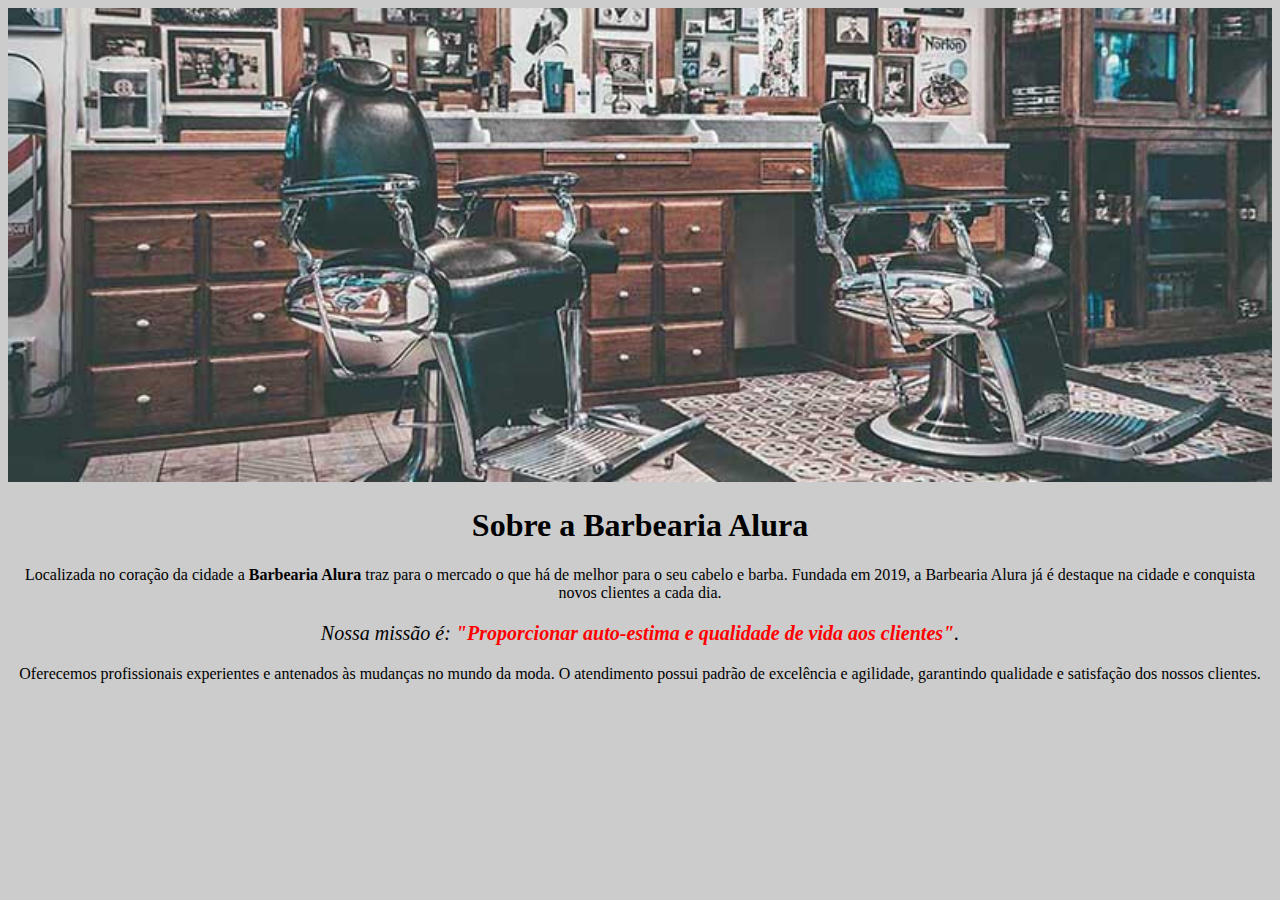
==== index.html @ 7f379510 "Parte 1 - Aula 04" ====
<!DOCTYPE html>
<html lang="pt-br">
    <head>
        <meta charset="UTF-8">
        <title>Barbearia Alura</title>
        <link rel="stylesheet" href="style.css">
    </head>
    <body>
        <img id="banner" src="banner.jpg">
        <h1>Sobre a Barbearia Alura</h1>
    
        <p>Localizada no coração da cidade a <strong>Barbearia Alura</strong> traz para o mercado o que há de melhor para o seu cabelo e barba.
        Fundada em 2019, a Barbearia Alura já é destaque na cidade e conquista novos clientes a cada dia.</p>
        
        <p id="missao"><em>Nossa missão é: <strong>"Proporcionar auto-estima e qualidade de vida aos 
        clientes"</strong>.</em></p>
        
        <p>Oferecemos profissionais experientes e antenados às mudanças no mundo da moda. O atendimento possui padrão de 
        excelência e agilidade, garantindo qualidade e satisfação dos nossos clientes.</p>
    </body>
</html>
---- style.css ----
body {
    background: #cccccc;
}

#banner {
    width: 100%;
}

h1 {
    text-align: center;
}

p {
    text-align: center;
}

#missao {
    font-size: 20px;
}

em strong {
    color: #ff0000;
}
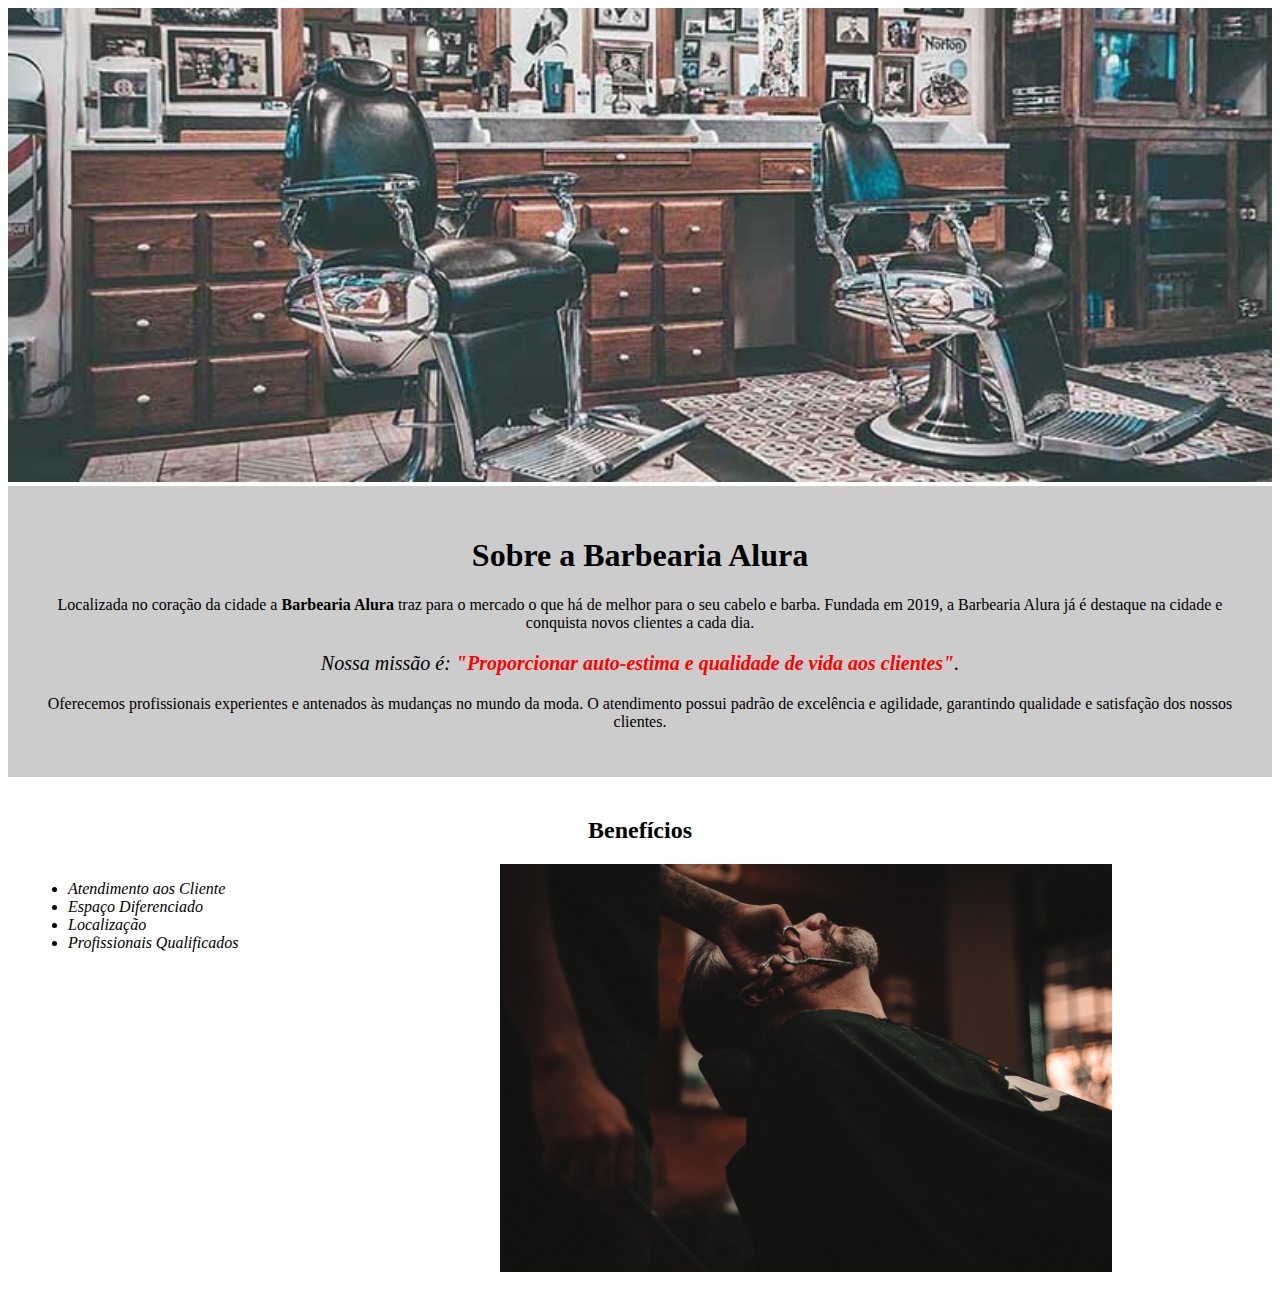
==== commit f73761ae: "Parte1 - Aula 05" ====
--- a/index.html
+++ b/index.html
@@ -7,15 +7,31 @@
     </head>
     <body>
         <img id="banner" src="banner.jpg">
-        <h1>Sobre a Barbearia Alura</h1>
+        <div class="principal">
+            <h1>Sobre a Barbearia Alura</h1>
     
-        <p>Localizada no coração da cidade a <strong>Barbearia Alura</strong> traz para o mercado o que há de melhor para o seu cabelo e barba.
-        Fundada em 2019, a Barbearia Alura já é destaque na cidade e conquista novos clientes a cada dia.</p>
+            <p>Localizada no coração da cidade a <strong>Barbearia Alura</strong> traz para o mercado o que há de melhor para o seu cabelo e barba.
+            Fundada em 2019, a Barbearia Alura já é destaque na cidade e conquista novos clientes a cada dia.</p>
+            
+            <p id="missao"><em>Nossa missão é: <strong>"Proporcionar auto-estima e qualidade de vida aos 
+            clientes"</strong>.</em></p>
+            
+            <p>Oferecemos profissionais experientes e antenados às mudanças no mundo da moda. O atendimento possui padrão de 
+            excelência e agilidade, garantindo qualidade e satisfação dos nossos clientes.</p>
+        </div>
         
-        <p id="missao"><em>Nossa missão é: <strong>"Proporcionar auto-estima e qualidade de vida aos 
-        clientes"</strong>.</em></p>
-        
-        <p>Oferecemos profissionais experientes e antenados às mudanças no mundo da moda. O atendimento possui padrão de 
-        excelência e agilidade, garantindo qualidade e satisfação dos nossos clientes.</p>
+        <div class="beneficios">
+            <h2>Benefícios</h2>
+
+            <ul>
+                <li class="itens">Atendimento aos Cliente</li>
+                <li class="itens">Espaço Diferenciado</li>
+                <li class="itens">Localização</li>
+                <li class="itens">Profissionais Qualificados</li>      
+            </ul>
+
+            <img src="beneficios.jpg" class="imagemBeneficios">
+
+        </div>
     </body>
 </html>--- a/style.css
+++ b/style.css
@@ -1,9 +1,14 @@
 body {
-    background: #cccccc;
+    
 }
 
 #banner {
     width: 100%;
+}
+
+.principal {
+    background: #cccccc;
+    padding: 30px;
 }
 
 h1 {
@@ -22,4 +27,28 @@
     color: #ff0000;
 }
 
+.itens {
+    font-style: italic;
+    
+}
+
+.beneficios {
+    background: #ffffff;
+    padding: 20px;
+}
+
+h2 {
+    text-align: center;
+}
+
+ul {
+    display: inline-block;
+    vertical-align: top;
+    width: 20%;
+    margin-right: 15%;
+}
+
+.imagemBeneficios {
+    width: 50%;
+}
      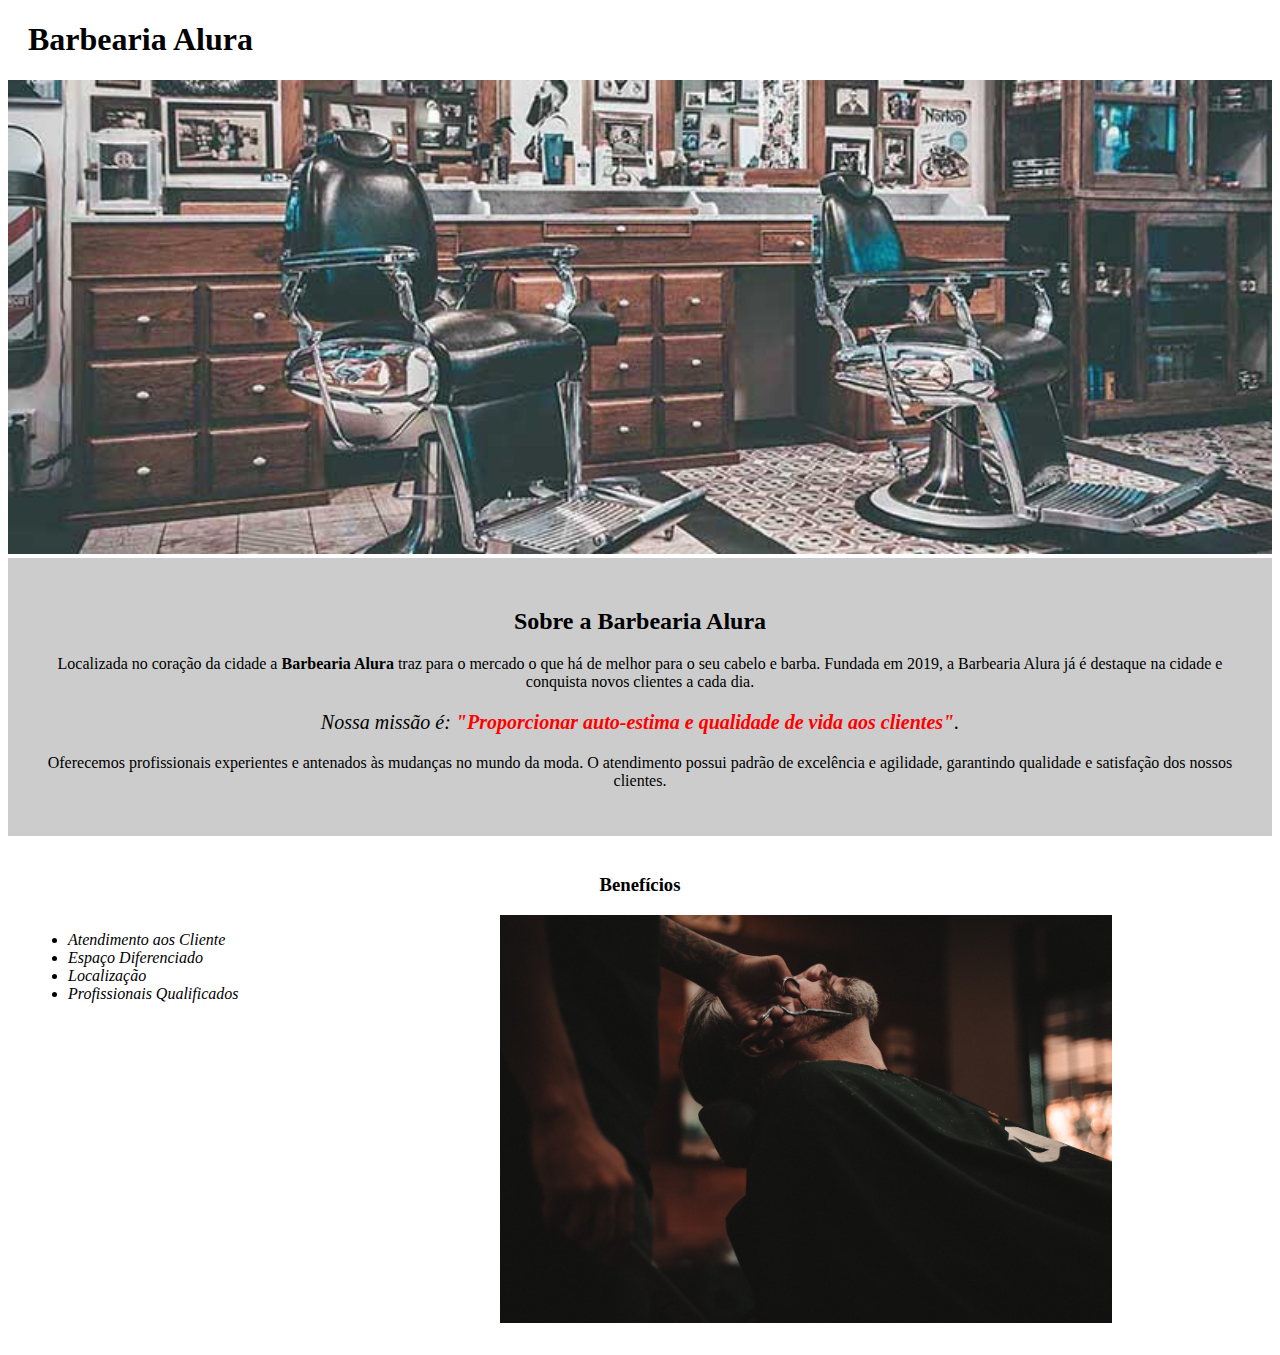
==== commit 58d61580: "Parte 1 - Aula 06" ====
--- a/index.html
+++ b/index.html
@@ -6,9 +6,12 @@
         <link rel="stylesheet" href="style.css">
     </head>
     <body>
+        <header>
+            <h1 class="titulo-principal">Barbearia Alura</h1>
+        </header>
         <img id="banner" src="banner.jpg">
         <div class="principal">
-            <h1>Sobre a Barbearia Alura</h1>
+            <h2 class="titulo-centralizado">Sobre a Barbearia Alura</h2>
     
             <p>Localizada no coração da cidade a <strong>Barbearia Alura</strong> traz para o mercado o que há de melhor para o seu cabelo e barba.
             Fundada em 2019, a Barbearia Alura já é destaque na cidade e conquista novos clientes a cada dia.</p>
@@ -21,7 +24,7 @@
         </div>
         
         <div class="beneficios">
-            <h2>Benefícios</h2>
+            <h3 class="titulo-centralizado">Benefícios</h3>
 
             <ul>
                 <li class="itens">Atendimento aos Cliente</li>
--- a/style.css
+++ b/style.css
@@ -11,7 +11,11 @@
     padding: 30px;
 }
 
-h1 {
+.titulo-principal {
+    padding-left: 20px;
+}
+
+.titulo-centralizado {
     text-align: center;
 }
 
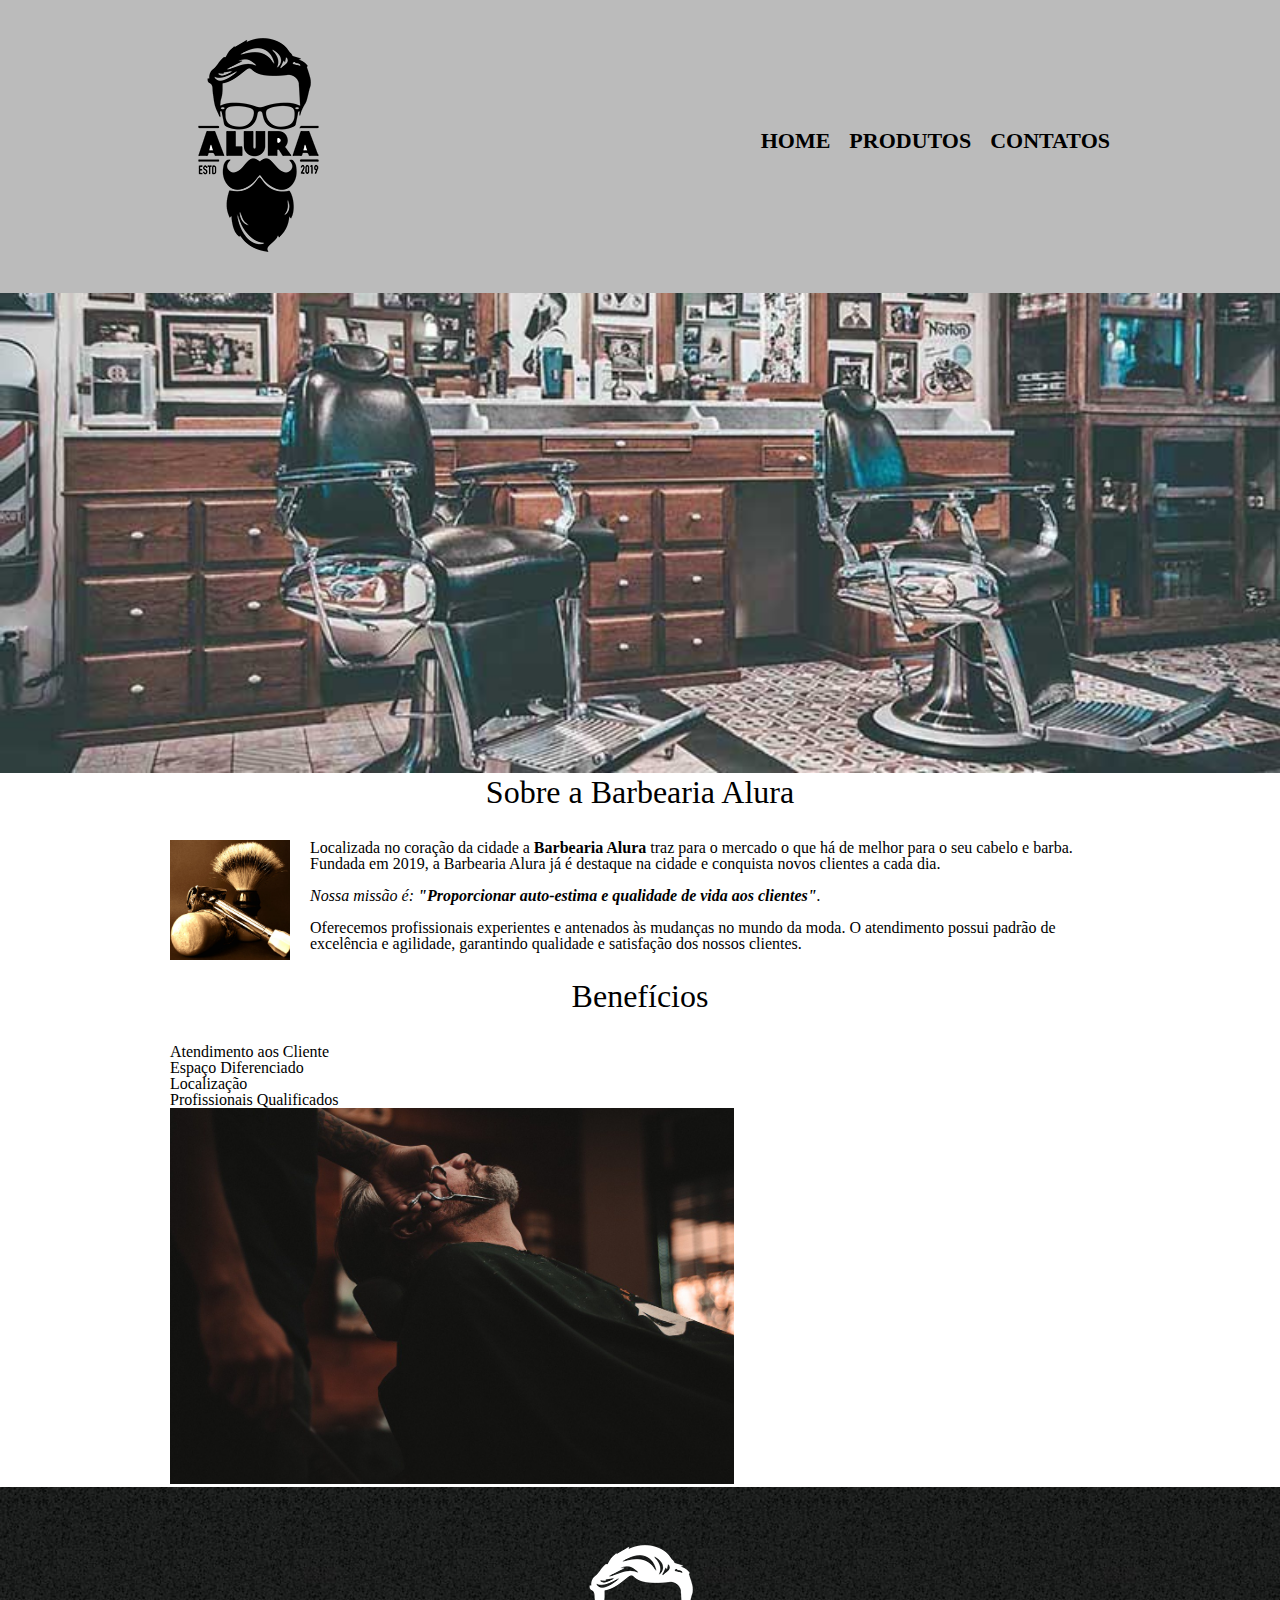
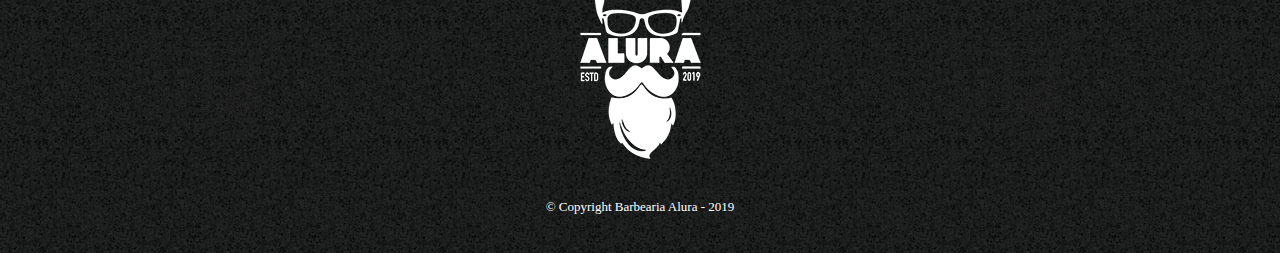
==== commit 657cd7ca: "Parte 4 - Aula 01" ====
--- a/index.html
+++ b/index.html
@@ -3,38 +3,58 @@
     <head>
         <meta charset="UTF-8">
         <title>Barbearia Alura</title>
+        <link rel="stylesheet" href="reset.css">
         <link rel="stylesheet" href="style.css">
     </head>
     <body>
         <header>
-            <h1 class="titulo-principal">Barbearia Alura</h1>
+            <div class="caixa">
+                <h1>
+                    <img src="logo.png" alt="logo da Barbearia Alura">
+                </h1>
+                <nav>
+                    <ul>
+                        <li><a href="index.html">Home</a></li>
+                        <li><a href="produtos.html">Produtos</a></li>
+                        <li><a href="contato.html">Contatos</a></li>
+                    </ul>
+                </nav>
+            </div>
         </header>
-        <img id="banner" src="banner.jpg">
-        <div class="principal">
-            <h2 class="titulo-centralizado">Sobre a Barbearia Alura</h2>
+        <img class="banner" src="banner.jpg">
+        <main>
+            <section class="principal">
+                <h2 class="titulo-principal">Sobre a Barbearia Alura</h2>
+                <img src="utensilios.jpg" class="utensilios" alt="Utensílios de um barbeiro">
+        
+                <p>Localizada no coração da cidade a <strong>Barbearia Alura</strong> traz para o mercado o que há de melhor para o seu cabelo e barba.
+                Fundada em 2019, a Barbearia Alura já é destaque na cidade e conquista novos clientes a cada dia.</p>
+                
+                <p id="missao"><em>Nossa missão é: <strong>"Proporcionar auto-estima e qualidade de vida aos 
+                clientes"</strong>.</em></p>
+                
+                <p>Oferecemos profissionais experientes e antenados às mudanças no mundo da moda. O atendimento possui padrão de 
+                excelência e agilidade, garantindo qualidade e satisfação dos nossos clientes.</p>
+            </section>
+            
+            <section class="beneficios">
+                <h3 class="titulo-principal">Benefícios</h3>
     
-            <p>Localizada no coração da cidade a <strong>Barbearia Alura</strong> traz para o mercado o que há de melhor para o seu cabelo e barba.
-            Fundada em 2019, a Barbearia Alura já é destaque na cidade e conquista novos clientes a cada dia.</p>
-            
-            <p id="missao"><em>Nossa missão é: <strong>"Proporcionar auto-estima e qualidade de vida aos 
-            clientes"</strong>.</em></p>
-            
-            <p>Oferecemos profissionais experientes e antenados às mudanças no mundo da moda. O atendimento possui padrão de 
-            excelência e agilidade, garantindo qualidade e satisfação dos nossos clientes.</p>
-        </div>
+                <ul>
+                    <li class="itens">Atendimento aos Cliente</li>
+                    <li class="itens">Espaço Diferenciado</li>
+                    <li class="itens">Localização</li>
+                    <li class="itens">Profissionais Qualificados</li>      
+                </ul>
+    
+                <img src="beneficios.jpg" class="imagemBeneficios">
+    
+            </section>
+        </main>
         
-        <div class="beneficios">
-            <h3 class="titulo-centralizado">Benefícios</h3>
-
-            <ul>
-                <li class="itens">Atendimento aos Cliente</li>
-                <li class="itens">Espaço Diferenciado</li>
-                <li class="itens">Localização</li>
-                <li class="itens">Profissionais Qualificados</li>      
-            </ul>
-
-            <img src="beneficios.jpg" class="imagemBeneficios">
-
-        </div>
+        <footer>
+            <img src="logo-branco.png" alt="logo da Barbearia Alura">
+            <p class="copyright">&copy; Copyright Barbearia Alura - 2019 </p>
+        </footer>
     </body>
 </html>--- a/style.css
+++ b/style.css
@@ -1,58 +1,184 @@
-body {
-    
+header {
+    background: #bbbbbb;
+    padding: 20px 0 ;
 }
 
-#banner {
+.caixa {
+    position: relative;
+    width: 940px;
+    margin: 0 auto;
+}
+
+nav {
+    position: absolute;
+    top: 110px;
+    right: 0;
+}
+
+nav li {
+    display: inline;
+    margin: 0 0 0 15px;
+}
+
+nav a {
+    text-transform: uppercase;
+    color: #000000;
+    font-weight: bold;
+    font-size: 22px;
+    text-decoration: none;
+}
+
+nav a:hover {
+    color:#c78C19;
+    text-decoration: underline;
+}
+
+.produtos {
+    width: 940px;
+    margin: 0 auto;
+    padding: 50px 0;
+}
+
+.produtos li {
+    display: inline-block;
+    text-align: center;
+    width: 30%;
+    vertical-align: top;
+    margin: 0 1.5%;
+    padding: 30px 20px;
+    box-sizing: border-box;
+    border: 2px solid #000000;
+    border-radius: 10px;
+}
+
+.produtos li:hover {
+    border-color: #c78C19;
+}
+
+.produtos li:active {
+    border-color: #088c19;
+}
+
+.produtos li:hover h2 {
+    font-size: 34px;
+}
+
+.produtos h2 {
+    font-size: 30px;
+    font-weight: bold;
+}
+
+.produto-descricao {
+    font-size: 18px;
+}
+
+.produto-preco {
+    font-size: 22px;
+    font-weight: bold;
+    margin-top: 10px;
+}
+
+footer {
+    text-align: center;
+    background: url('bg.jpg');
+    padding: 40px 0;
+}
+
+.copyright {
+    color: #ffffff;
+    font-size: 13px;
+    margin-top: 20px;
+}
+
+main {
+    width: 940px;
+    margin: 0 auto;
+}
+
+form  {
+    margin: 40px 0;
+}
+
+form label, form legend {
+    display: block;
+    font-size: 20px;
+    margin: 0 0 10px;
+}
+
+.input-padrao {
+    display: block;
+    margin: 0 0 20px;
+    padding: 10px 25px;
+    width: 50%;
+}
+
+.checkbox {
+    margin: 20px 0;
+}
+
+.enviar {
+    width: 40%;
+    padding: 15px 0;
+    background: orange;
+    color: white;
+    font-weight: bold;
+    font-size: 18px;
+    border: none;
+    border-radius: 5px;
+    transition: 1s all;
+    cursor: pointer;
+}
+
+.enviar:hover {
+    background: darkorange;
+    transform: scale(1.2);
+}
+
+table {
+    margin: 20px 0 40px;
+}
+
+thead {
+    background: #555555;
+    color: white;
+    font-weight: bold;
+}
+
+td, th {
+    border: 1px solid black;
+    padding: 8px 15px ;
+}
+
+/* css da pagina inicial */
+.banner {
     width: 100%;
 }
 
-.principal {
-    background: #cccccc;
-    padding: 30px;
+.titulo-principal {
+    text-align: center;
+    font-size: 2em;
+    margin: 0 0 1em;
+    clear: left;
 }
 
-.titulo-principal {
-    padding-left: 20px;
+.principal p {
+    margin: 0 0 1em;
 }
 
-.titulo-centralizado {
-    text-align: center;
+.principal strong {
+    font-weight: bold;
 }
 
-p {
-    text-align: center;
+.principal em {
+    font-style: italic;
 }
 
-#missao {
-    font-size: 20px;
-}
-
-em strong {
-    color: #ff0000;
-}
-
-.itens {
-    font-style: italic;
-    
-}
-
-.beneficios {
-    background: #ffffff;
-    padding: 20px;
-}
-
-h2 {
-    text-align: center;
-}
-
-ul {
-    display: inline-block;
-    vertical-align: top;
-    width: 20%;
-    margin-right: 15%;
+.utensilios {
+    width: 120px;
+    float: left;
+    margin: 0 20px 20px 0;
 }
 
 .imagemBeneficios {
-    width: 50%;
+    width: 60%;
 }
-     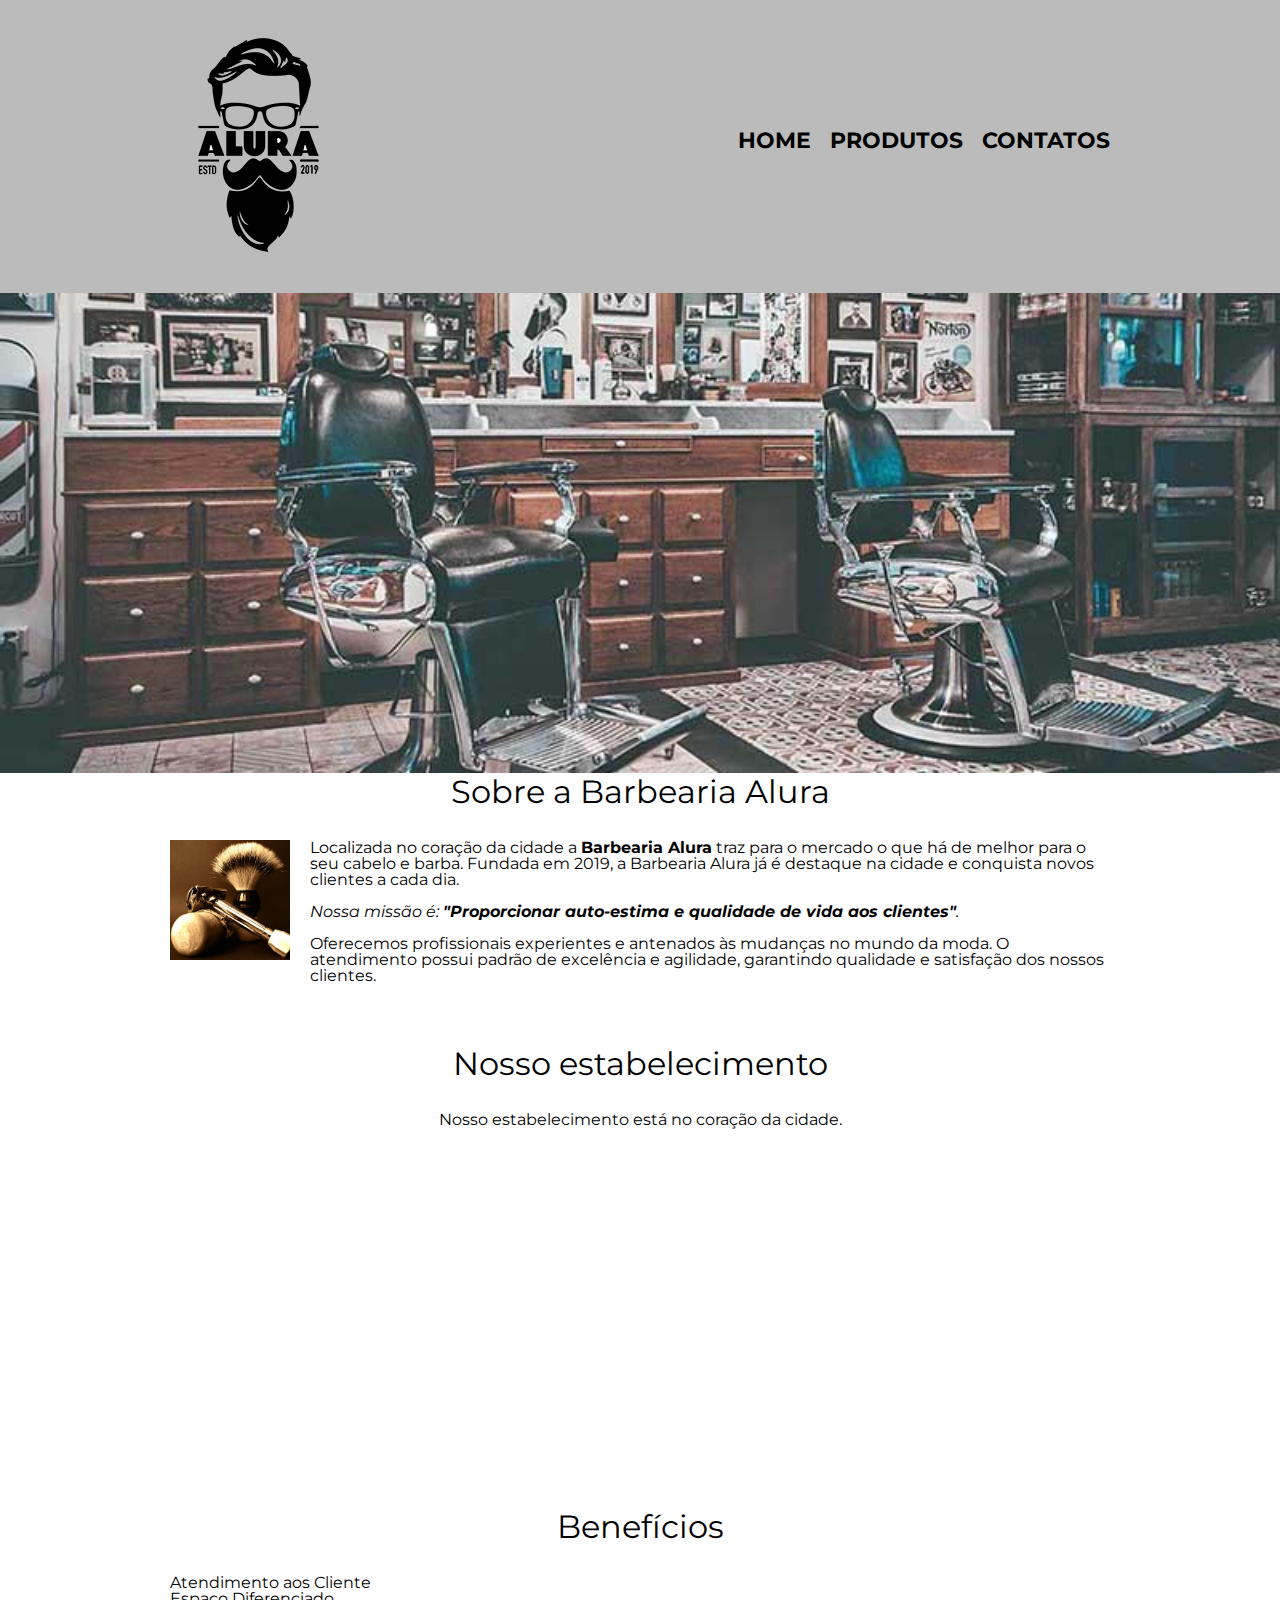
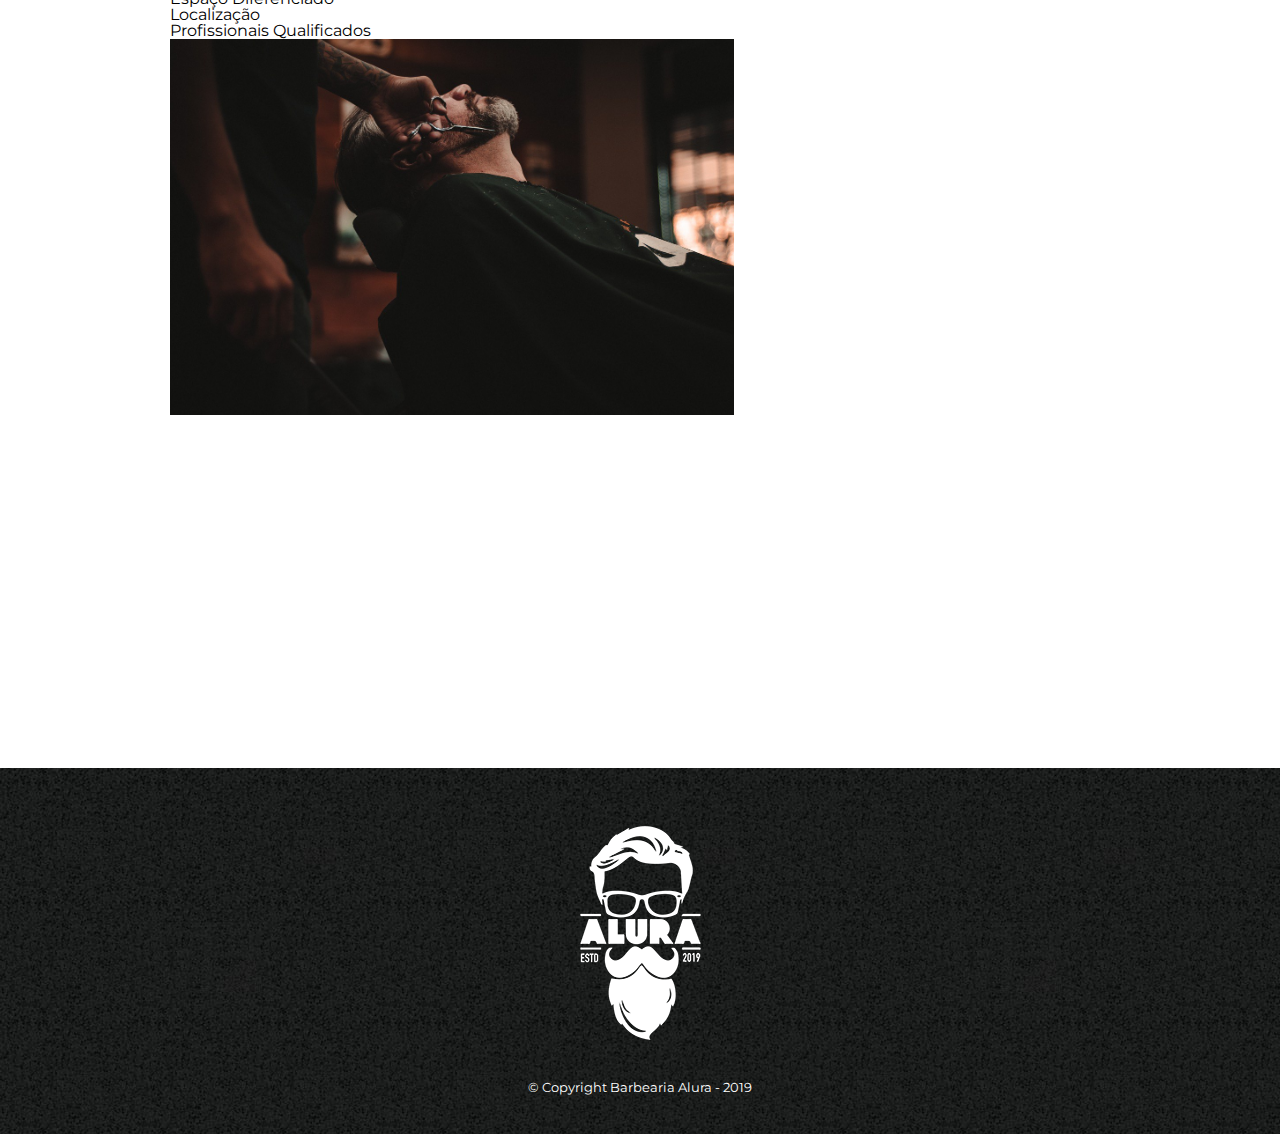
==== commit 8d3da980: "Parte 4  - Aula 02" ====
--- a/index.html
+++ b/index.html
@@ -5,6 +5,7 @@
         <title>Barbearia Alura</title>
         <link rel="stylesheet" href="reset.css">
         <link rel="stylesheet" href="style.css">
+        <link href="https://fonts.googleapis.com/css?family=Montserrat&display=swap" rel="stylesheet">
     </head>
     <body>
         <header>
@@ -37,6 +38,13 @@
                 excelência e agilidade, garantindo qualidade e satisfação dos nossos clientes.</p>
             </section>
             
+            <section class="mapa" >
+                <h3 class="titulo-principal"> Nosso estabelecimento</h3>
+                <p>Nosso estabelecimento está no coração da cidade.</p>
+                <iframe src="https://www.google.com/maps/embed?pb=!1m18!1m12!1m3!1d3656.448598130907!2d-46.634653385542414!3d-23.588239368469353!2m3!1f0!2f0!3f0!3m2!1i1024!2i768!4f13.1!3m3!1m2!1s0x94ce5a2b2ed7f3a1%3A0xab35da2f5ca62674!2sCaelum%20-%20Escola%20de%20Tecnologia!5e0!3m2!1spt-BR!2sbr!4v1580916426151!5m2!1spt-BR!2sbr" 
+                width="100%" height="300" frameborder="0" style="border:0;" allowfullscreen=""></iframe>
+            </section>
+            
             <section class="beneficios">
                 <h3 class="titulo-principal">Benefícios</h3>
     
@@ -48,8 +56,15 @@
                 </ul>
     
                 <img src="beneficios.jpg" class="imagemBeneficios">
+                
+                <div class="video">
+                    <iframe width="560" height="315" src="https://www.youtube.com/embed/wcVVXUV0YUY" frameborder="0" 
+                    allow="accelerometer; autoplay; encrypted-media; gyroscope; picture-in-picture" allowfullscreen></iframe>
+                </div>
+                
     
             </section>
+            
         </main>
         
         <footer>
--- a/style.css
+++ b/style.css
@@ -1,3 +1,7 @@
+body {
+    font-family: 'Montserrat', sans-serif;
+}
+
 header {
     background: #bbbbbb;
     padding: 20px 0 ;
@@ -169,7 +173,7 @@
     font-weight: bold;
 }
 
-.principal em {
+.principal em { 
     font-style: italic;
 }
 
@@ -182,3 +186,17 @@
 .imagemBeneficios {
     width: 60%;
 }
+
+.mapa {
+    padding:  3em 0;
+}
+
+.mapa p {
+    margin: 0 0 2em;
+    text-align: center;
+}
+
+.video {
+    width: 560px;
+    margin: 1em auto;
+}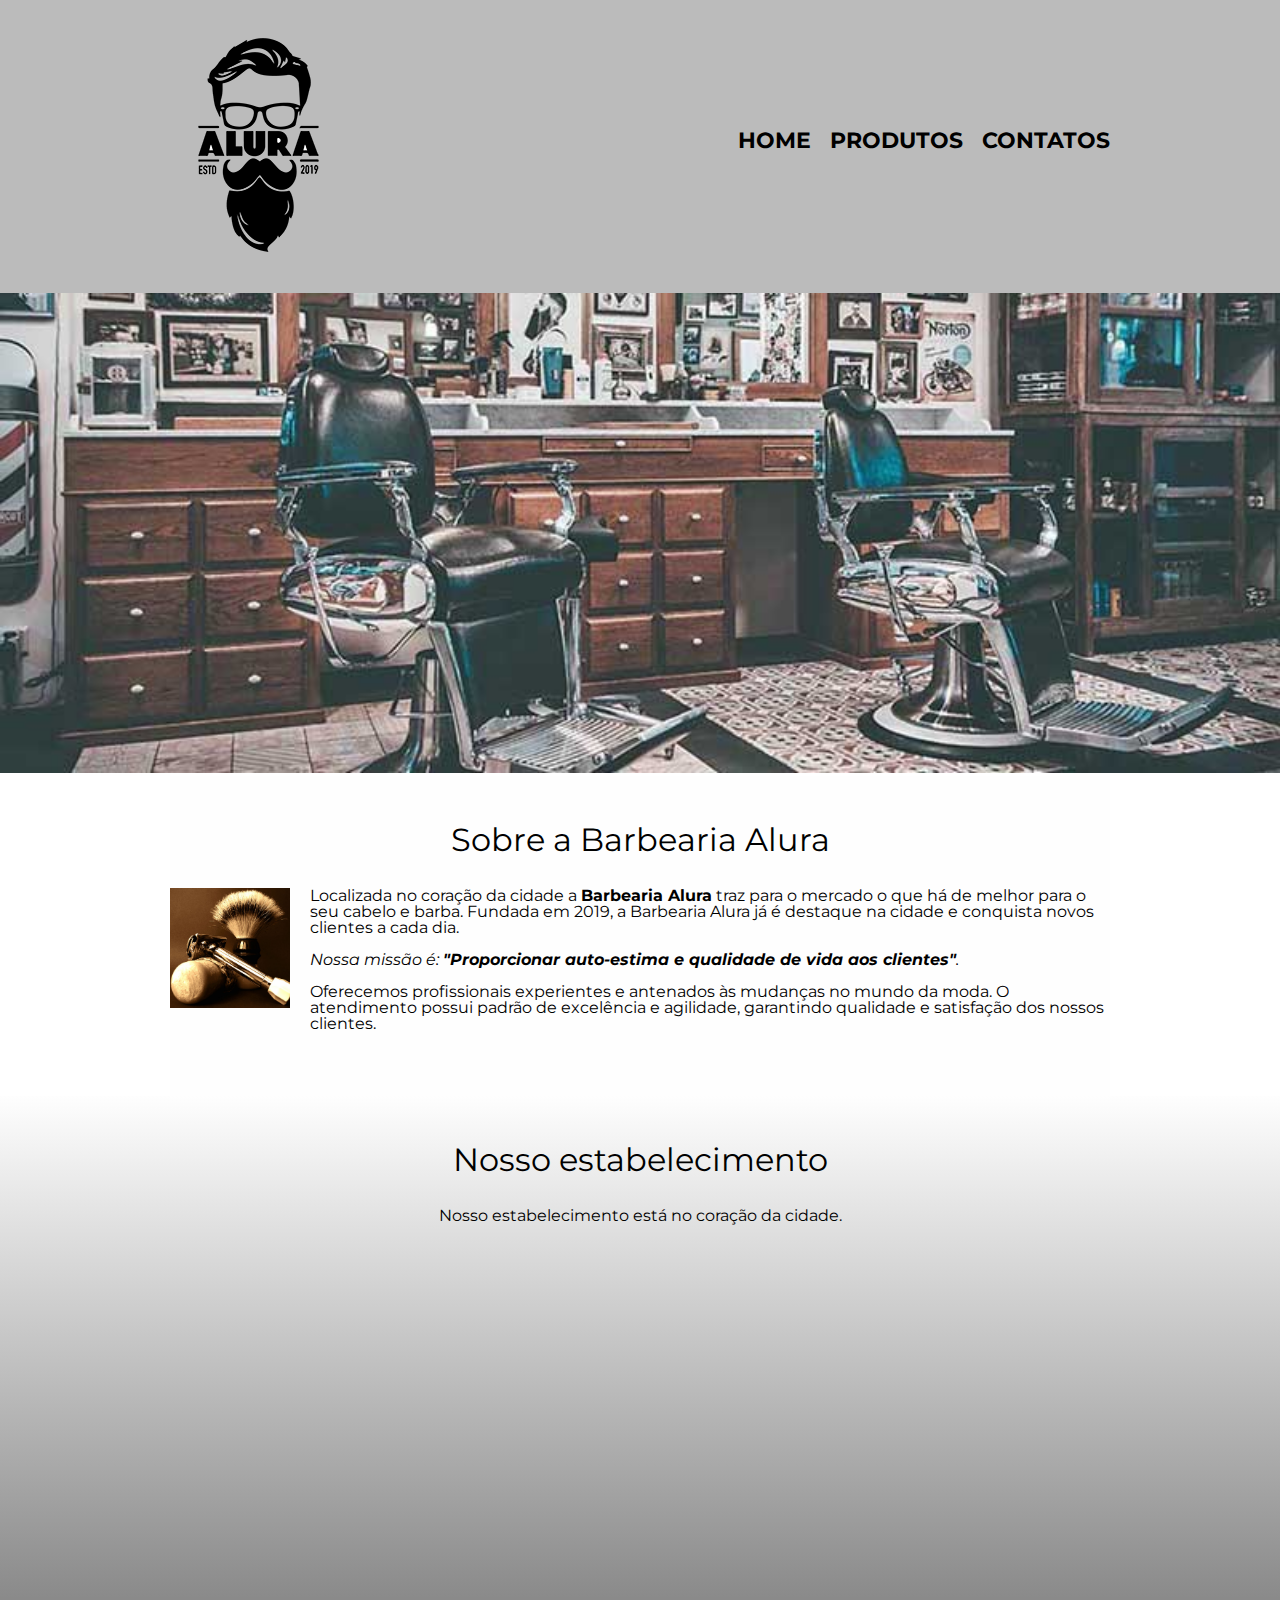
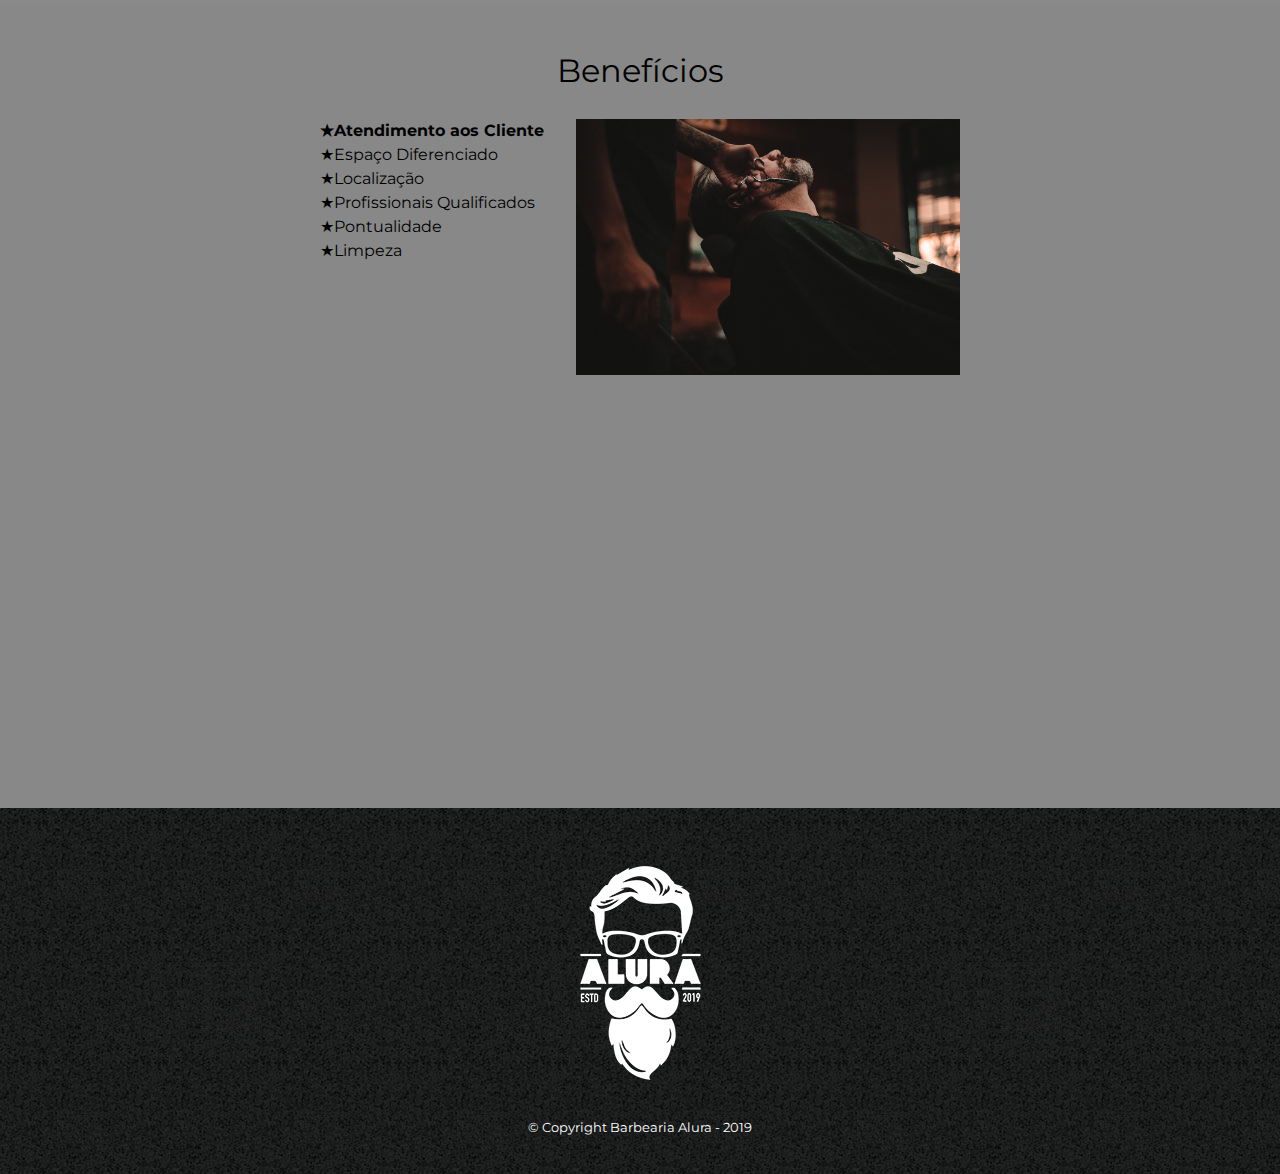
==== commit 8f9cac58: "Parte 4 - Aula 03" ====
--- a/index.html
+++ b/index.html
@@ -1,75 +1,85 @@
 <!DOCTYPE html>
 <html lang="pt-br">
-    <head>
-        <meta charset="UTF-8">
-        <title>Barbearia Alura</title>
-        <link rel="stylesheet" href="reset.css">
-        <link rel="stylesheet" href="style.css">
-        <link href="https://fonts.googleapis.com/css?family=Montserrat&display=swap" rel="stylesheet">
-    </head>
-    <body>
-        <header>
-            <div class="caixa">
-                <h1>
-                    <img src="logo.png" alt="logo da Barbearia Alura">
-                </h1>
-                <nav>
-                    <ul>
-                        <li><a href="index.html">Home</a></li>
-                        <li><a href="produtos.html">Produtos</a></li>
-                        <li><a href="contato.html">Contatos</a></li>
-                    </ul>
-                </nav>
+
+<head>
+    <meta charset="UTF-8">
+    <title>Barbearia Alura</title>
+    <link rel="stylesheet" href="reset.css">
+    <link rel="stylesheet" href="style.css">
+    <link href="https://fonts.googleapis.com/css?family=Montserrat&display=swap" rel="stylesheet">
+</head>
+
+<body>
+    <header>
+        <div class="caixa">
+            <h1>
+                <img src="logo.png" alt="logo da Barbearia Alura">
+            </h1>
+            <nav>
+                <ul>
+                    <li><a href="index.html">Home</a></li>
+                    <li><a href="produtos.html">Produtos</a></li>
+                    <li><a href="contato.html">Contatos</a></li>
+                </ul>
+            </nav>
+        </div>
+    </header>
+    <img class="banner" src="banner.jpg">
+    <main>
+        <section class="principal">
+            <h2 class="titulo-principal">Sobre a Barbearia Alura</h2>
+            <img src="utensilios.jpg" class="utensilios" alt="Utensílios de um barbeiro">
+
+            <p>Localizada no coração da cidade a <strong>Barbearia Alura</strong> traz para o mercado o que há de melhor
+                para o seu cabelo e barba.
+                Fundada em 2019, a Barbearia Alura já é destaque na cidade e conquista novos clientes a cada dia.</p>
+
+            <p id="missao"><em>Nossa missão é: <strong>"Proporcionar auto-estima e qualidade de vida aos
+                        clientes"</strong>.</em></p>
+
+            <p>Oferecemos profissionais experientes e antenados às mudanças no mundo da moda. O atendimento possui
+                padrão de
+                excelência e agilidade, garantindo qualidade e satisfação dos nossos clientes.</p>
+        </section>
+
+        <section class="mapa">
+            <h3 class="titulo-principal"> Nosso estabelecimento</h3>
+            <p>Nosso estabelecimento está no coração da cidade.</p>
+            <div class="mapa-conteudo">
+                <iframe
+                    src="https://www.google.com/maps/embed?pb=!1m18!1m12!1m3!1d3656.448598130907!2d-46.634653385542414!3d-23.588239368469353!2m3!1f0!2f0!3f0!3m2!1i1024!2i768!4f13.1!3m3!1m2!1s0x94ce5a2b2ed7f3a1%3A0xab35da2f5ca62674!2sCaelum%20-%20Escola%20de%20Tecnologia!5e0!3m2!1spt-BR!2sbr!4v1580916426151!5m2!1spt-BR!2sbr"
+                    width="100%" height="300" frameborder="0" style="border:0;" allowfullscreen=""></iframe>
             </div>
-        </header>
-        <img class="banner" src="banner.jpg">
-        <main>
-            <section class="principal">
-                <h2 class="titulo-principal">Sobre a Barbearia Alura</h2>
-                <img src="utensilios.jpg" class="utensilios" alt="Utensílios de um barbeiro">
-        
-                <p>Localizada no coração da cidade a <strong>Barbearia Alura</strong> traz para o mercado o que há de melhor para o seu cabelo e barba.
-                Fundada em 2019, a Barbearia Alura já é destaque na cidade e conquista novos clientes a cada dia.</p>
-                
-                <p id="missao"><em>Nossa missão é: <strong>"Proporcionar auto-estima e qualidade de vida aos 
-                clientes"</strong>.</em></p>
-                
-                <p>Oferecemos profissionais experientes e antenados às mudanças no mundo da moda. O atendimento possui padrão de 
-                excelência e agilidade, garantindo qualidade e satisfação dos nossos clientes.</p>
-            </section>
-            
-            <section class="mapa" >
-                <h3 class="titulo-principal"> Nosso estabelecimento</h3>
-                <p>Nosso estabelecimento está no coração da cidade.</p>
-                <iframe src="https://www.google.com/maps/embed?pb=!1m18!1m12!1m3!1d3656.448598130907!2d-46.634653385542414!3d-23.588239368469353!2m3!1f0!2f0!3f0!3m2!1i1024!2i768!4f13.1!3m3!1m2!1s0x94ce5a2b2ed7f3a1%3A0xab35da2f5ca62674!2sCaelum%20-%20Escola%20de%20Tecnologia!5e0!3m2!1spt-BR!2sbr!4v1580916426151!5m2!1spt-BR!2sbr" 
-                width="100%" height="300" frameborder="0" style="border:0;" allowfullscreen=""></iframe>
-            </section>
-            
-            <section class="beneficios">
-                <h3 class="titulo-principal">Benefícios</h3>
-    
-                <ul>
+        </section>
+
+        <section class="beneficios">
+            <h3 class="titulo-principal">Benefícios</h3>
+            <div class="conteudo-beneficios">
+                <ul class="lista-beneficios">
                     <li class="itens">Atendimento aos Cliente</li>
                     <li class="itens">Espaço Diferenciado</li>
                     <li class="itens">Localização</li>
-                    <li class="itens">Profissionais Qualificados</li>      
-                </ul>
-    
-                <img src="beneficios.jpg" class="imagemBeneficios">
-                
-                <div class="video">
-                    <iframe width="560" height="315" src="https://www.youtube.com/embed/wcVVXUV0YUY" frameborder="0" 
-                    allow="accelerometer; autoplay; encrypted-media; gyroscope; picture-in-picture" allowfullscreen></iframe>
-                </div>
-                
-    
-            </section>
-            
-        </main>
-        
-        <footer>
-            <img src="logo-branco.png" alt="logo da Barbearia Alura">
-            <p class="copyright">&copy; Copyright Barbearia Alura - 2019 </p>
-        </footer>
-    </body>
+                    <li class="itens">Profissionais Qualificados</li>
+                    <li class="itens">Pontualidade</li>
+                    <li class="itens">Limpeza</li>
+                </ul><img src="beneficios.jpg" class="imagem-beneficios">
+            </div>
+
+            <div class="video">
+                <iframe width="560" height="315" src="https://www.youtube.com/embed/wcVVXUV0YUY" frameborder="0"
+                    allow="accelerometer; autoplay; encrypted-media; gyroscope; picture-in-picture"
+                    allowfullscreen></iframe>
+            </div>
+
+
+        </section>
+
+    </main>
+
+    <footer>
+        <img src="logo-branco.png" alt="logo da Barbearia Alura">
+        <p class="copyright">&copy; Copyright Barbearia Alura - 2019 </p>
+    </footer>
+</body>
+
 </html>--- a/style.css
+++ b/style.css
@@ -95,8 +95,7 @@
 }
 
 main {
-    width: 940px;
-    margin: 0 auto;
+    
 }
 
 form  {
@@ -165,6 +164,13 @@
     clear: left;
 }
 
+.principal {
+    padding: 3em 0;
+    background: #fefefe;
+    width: 940px;
+    margin: 0 auto;
+}
+
 .principal p {
     margin: 0 0 1em;
 }
@@ -183,12 +189,9 @@
     margin: 0 20px 20px 0;
 }
 
-.imagemBeneficios {
-    width: 60%;
-}
-
 .mapa {
     padding:  3em 0;
+    background: linear-gradient(#FEFEFE,#888888);
 }
 
 .mapa p {
@@ -196,7 +199,45 @@
     text-align: center;
 }
 
+.mapa-conteudo {
+    width: 940px;
+    margin: 0 auto;
+}
+
+.beneficios {
+    padding: 3em 0;
+    background: #888888;
+}
+
+.conteudo-beneficios {
+    width: 640px;
+    margin: 0 auto;
+}
+
+.lista-beneficios {
+    width: 40%;
+    display: inline-block;
+    vertical-align: top;
+}
+
+.itens {
+    line-height: 1.5;
+}
+
+.itens:first-child {
+    font-weight: bold;
+}
+
+.itens::before {
+    content:"★"
+}
+
+.imagem-beneficios {
+    width: 60%;
+}
+
 .video {
     width: 560px;
-    margin: 1em auto;
+    margin: 2em auto;
+
 }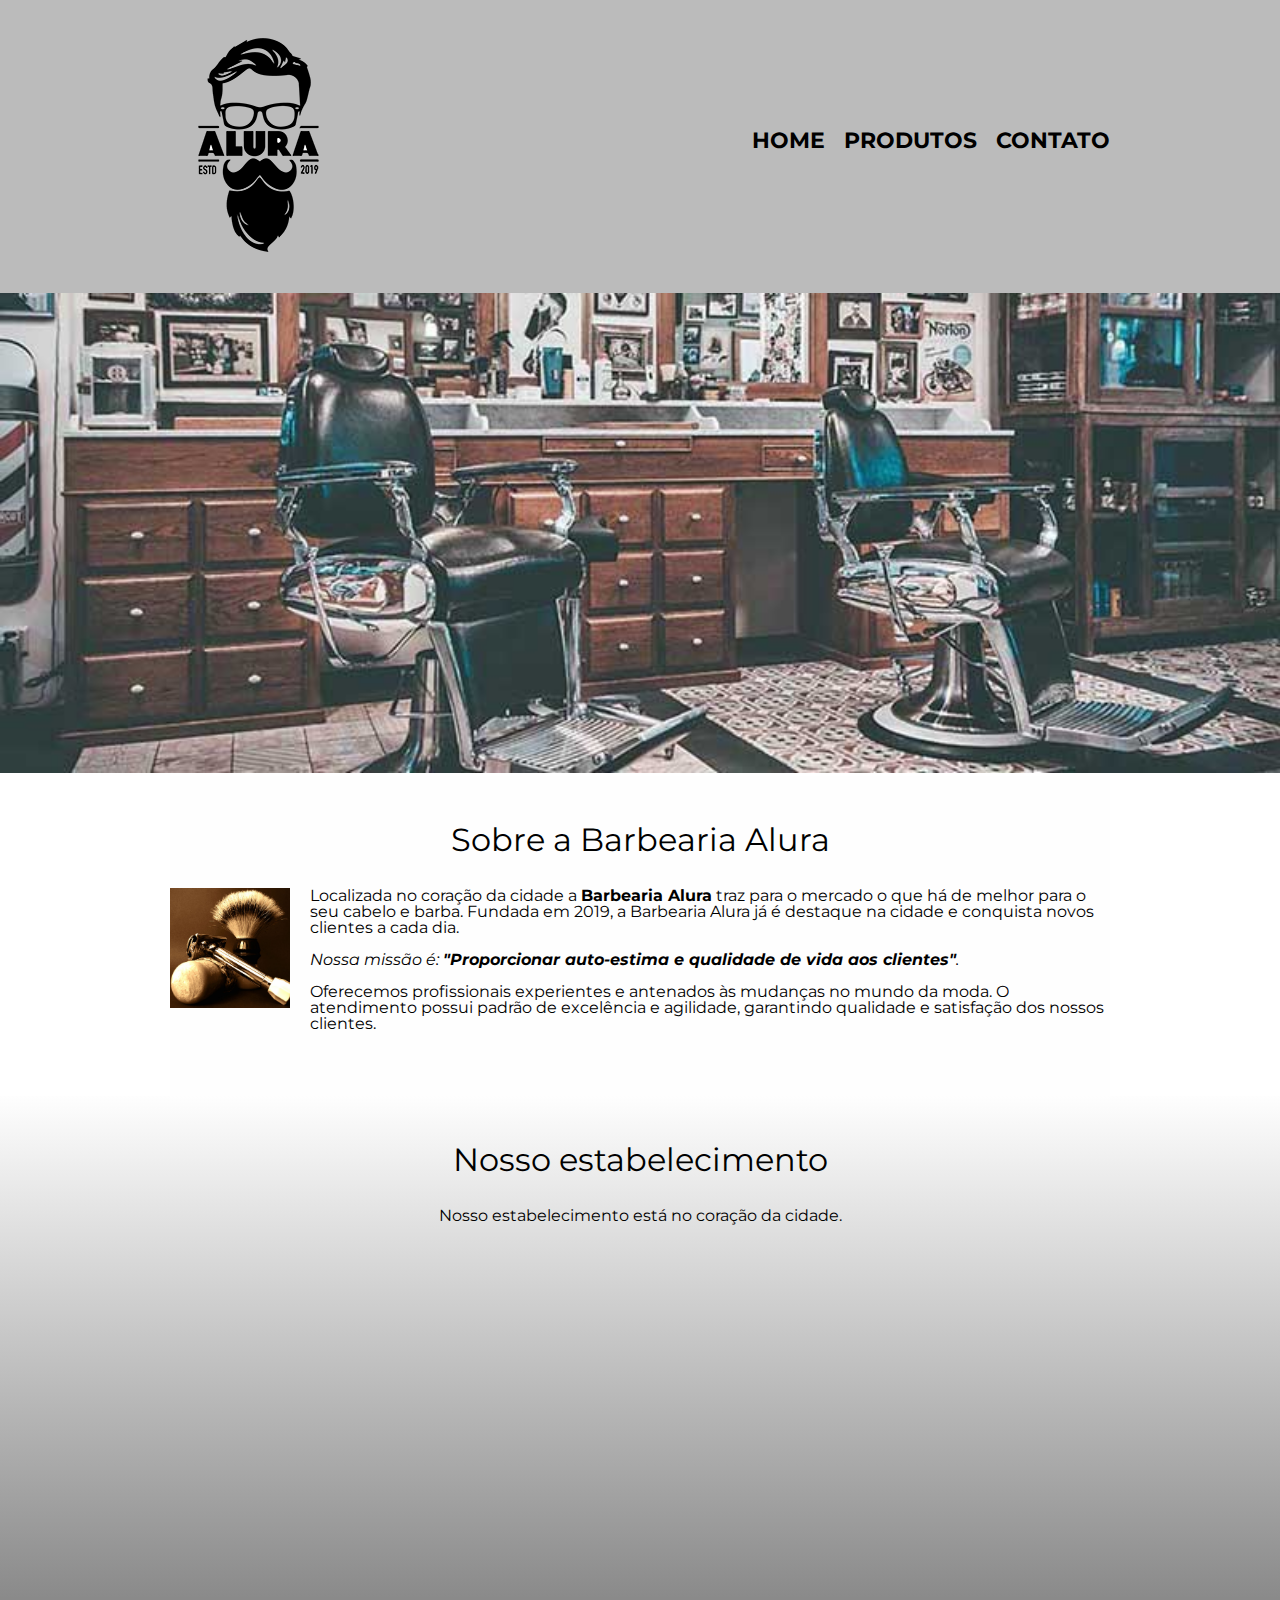
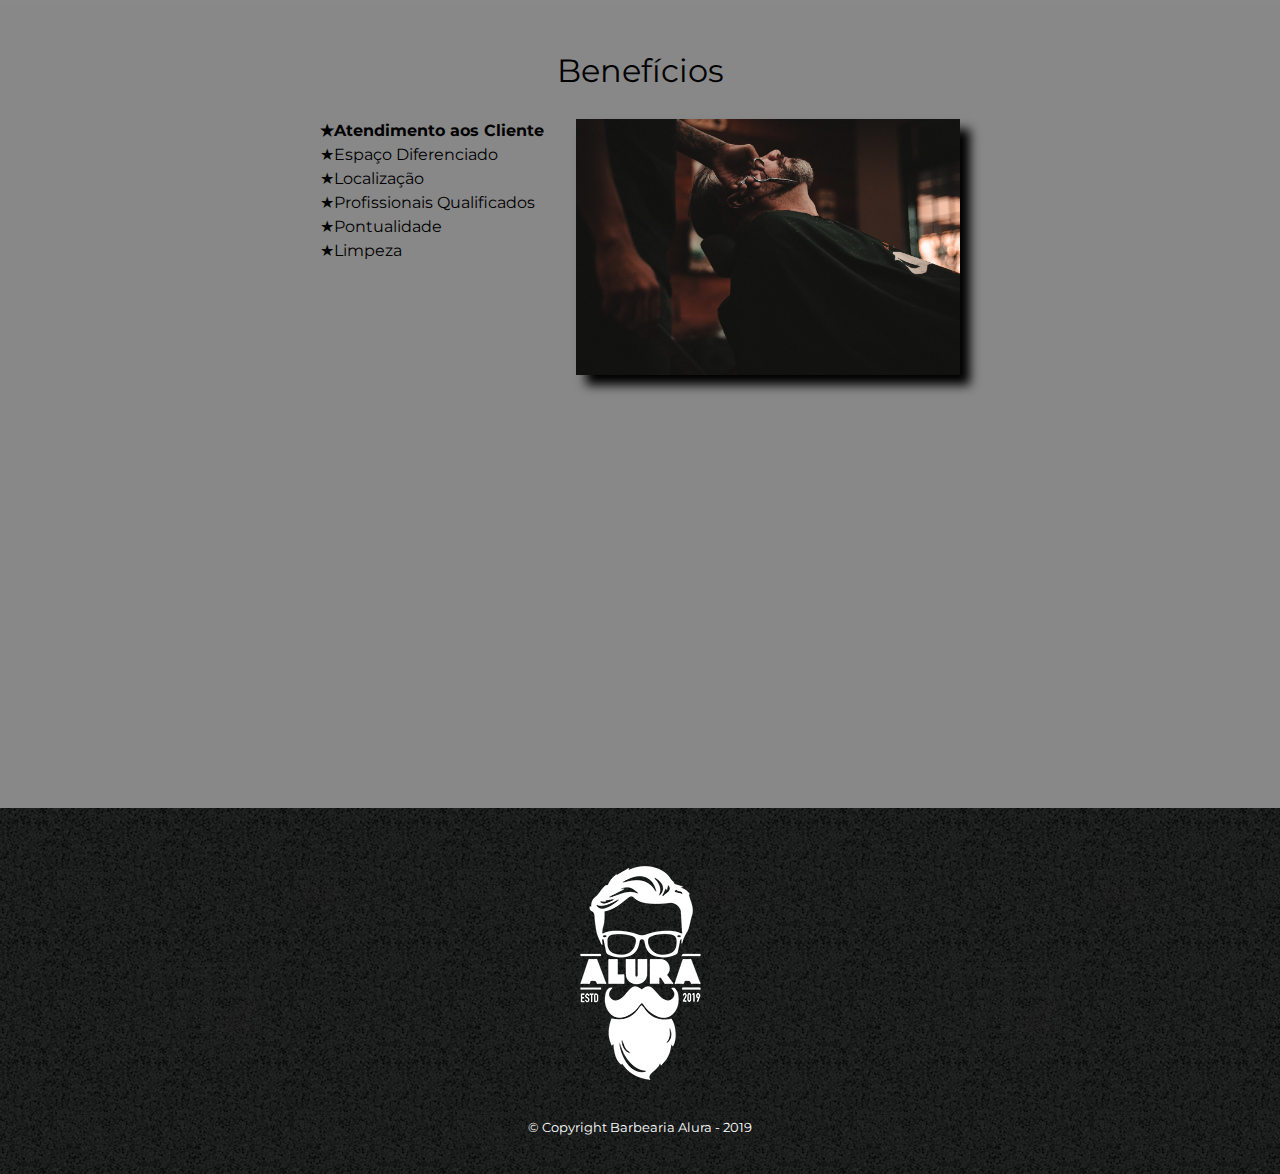
==== commit d6be730c: "Parte  4 - Aula 06" ====
--- a/index.html
+++ b/index.html
@@ -3,6 +3,7 @@
 
 <head>
     <meta charset="UTF-8">
+    <meta name="viewport" content="width=device-width">
     <title>Barbearia Alura</title>
     <link rel="stylesheet" href="reset.css">
     <link rel="stylesheet" href="style.css">
@@ -19,7 +20,7 @@
                 <ul>
                     <li><a href="index.html">Home</a></li>
                     <li><a href="produtos.html">Produtos</a></li>
-                    <li><a href="contato.html">Contatos</a></li>
+                    <li><a href="contato.html">Contato</a></li>
                 </ul>
             </nav>
         </div>
@@ -66,7 +67,7 @@
             </div>
 
             <div class="video">
-                <iframe width="560" height="315" src="https://www.youtube.com/embed/wcVVXUV0YUY" frameborder="0"
+                <iframe width="100%" height="315" src="https://www.youtube.com/embed/wcVVXUV0YUY" frameborder="0"
                     allow="accelerometer; autoplay; encrypted-media; gyroscope; picture-in-picture"
                     allowfullscreen></iframe>
             </div>
--- a/style.css
+++ b/style.css
@@ -94,10 +94,6 @@
     margin-top: 20px;
 }
 
-main {
-    
-}
-
 form  {
     margin: 40px 0;
 }
@@ -234,10 +230,35 @@
 
 .imagem-beneficios {
     width: 60%;
+    opacity: 1;
+    transition: 400ms;
+    box-shadow: 10px 10px 10px 0 #000000;
+}
+
+.imagem-beneficios:hover {
+    opacity: 0.3;
 }
 
 .video {
     width: 560px;
     margin: 2em auto;
 
+}
+
+@media screen and (max-width:480px) {
+    .caixa,.principal, .conteudo-beneficios, .mapa-conteudo, .video {
+        width: auto;
+    }
+
+    h1 {
+        text-align: center;
+    }
+
+    nav {
+        position: static;
+    }
+
+    .lista-beneficios, .imagem-beneficios {
+        width: 100%;
+    }
 }